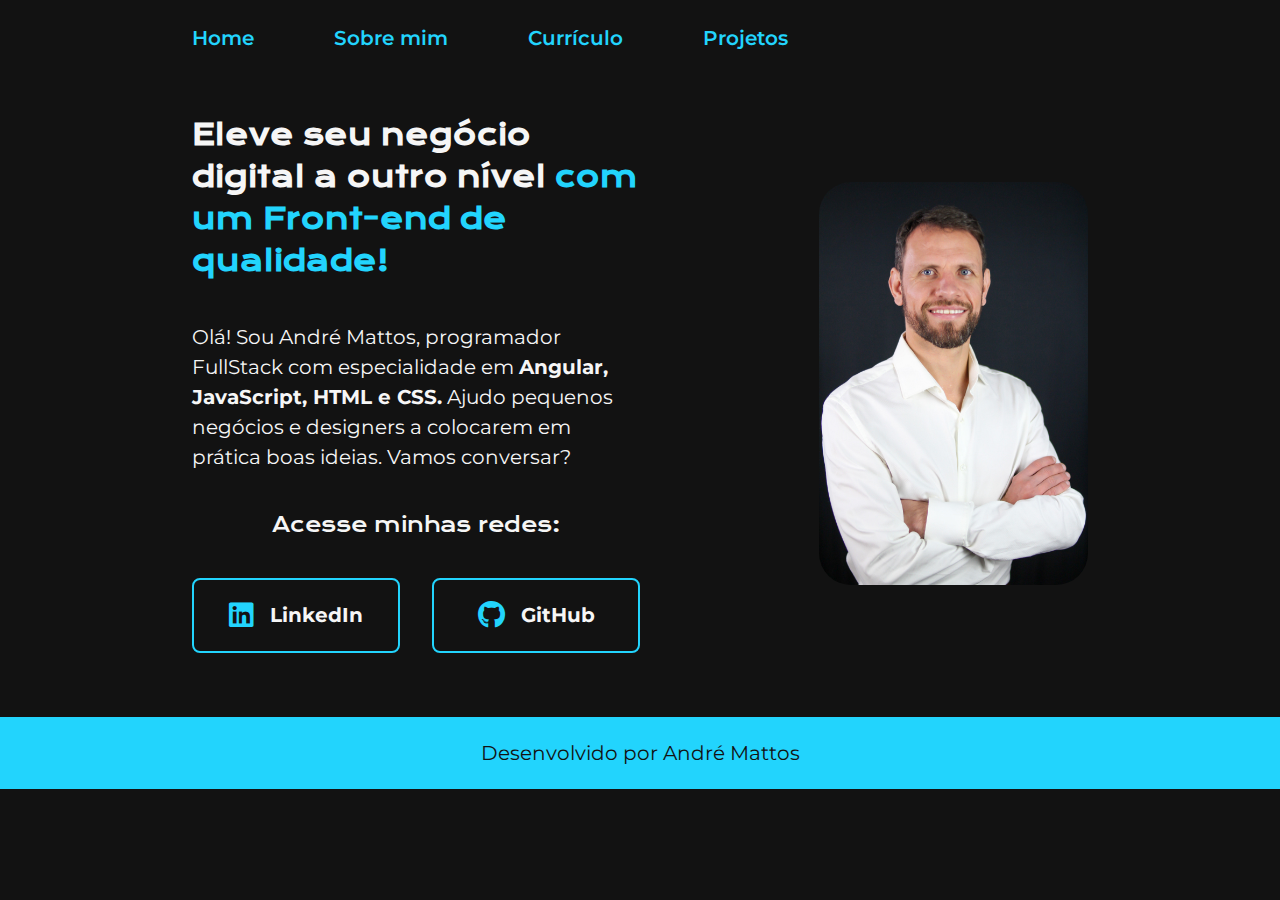
==== index.html @ 5b25e648 "primeiro commit" ====
<!DOCTYPE html>
<html lang="pt-br">
<head>
  <meta charset="UTF-8">
  <meta http-equiv="X-UA-Compatible" content="IE=edge">
  <meta name="viewport" content="width=device-width, initial-scale=1.0">
  <link rel="stylesheet" href="./styles/style.css">
  <link rel="stylesheet" href="https://cdnjs.cloudflare.com/ajax/libs/font-awesome/6.0.0-beta3/css/all.min.css">
  <title>Portfolio de André Mattos</title>
</head>
<body>
  <header class="cabecalho">
    <nav class="cabecalho__menu">
      <a class="cabecalho__menu__link" href="./index.html">Home</a>
      <a class="cabecalho__menu__link" href="./about.html">Sobre mim</a>
      <a class="cabecalho__menu__link" href="./cv.html">Currículo</a>
      <a class="cabecalho__menu__link" href="./projects.html">Projetos</a>
    </nav>
  </header>
  <main class="apresentacao">
    <section class="apresentacao__conteudo">
      <h1 class="apresentacao__conteudo__titulo">Eleve seu negócio digital a outro nível
        <strong class="titulo-destaque"> com um Front-end de qualidade!</strong>
      </h1>
      <p class="apresentacao__conteudo__texto">Olá! Sou André Mattos, programador FullStack com especialidade em <strong>Angular, JavaScript, HTML e CSS.</strong> Ajudo pequenos negócios e designers a colocarem em prática boas ideias. Vamos conversar?</p>
      <h2 class="apresentacao__links__subtitulo">Acesse minhas redes:</h2>
      <div class="apresentacao__links">
        
        <a class="apresentacao__links__navegacao" href="https://linkedin.com/in/andrejsmattos">
          <i class="fa-brands fa-linkedin"></i>
            LinkedIn
        </a>
       
        <a class="apresentacao__links__navegacao" href="https://github.com/andrejsmattos">
          <i class="fa-brands fa-github"></i>
            GitHub
        </a>
      </div>
    </section>
    <img class="apresentacao__imagem" src="./assets/andre-mattos.jpg" alt="Foto do André Mattos">
  </main>
  <footer class="rodape">
    <p>Desenvolvido por André Mattos</p>
  </footer>
</body>
</html>
---- styles/style.css ----
@import url('https://fonts.googleapis.com/css2?family=Krona+One&family=Montserrat&family=Poppins:ital,wght@0,100;0,200;0,300;0,400;0,500;0,600;0,700;0,800;0,900;1,100;1,200;1,300;1,400;1,500;1,600;1,700;1,800;1,900&display=swap');

:root {
  --cor-bg: #121212;
  --cor-texto: #F6F6F6;
  --cor-destaque: #22D4FD;
  --cor-hover: #272727;

  --fonte-principal: "Krona One", sans-serif;
  --fonte-secundaria: "Montserrat", sans-serif;

  --tamanho-fonte-titulo: 1.75rem;
  --tamanho-fonte-texto: 1.25rem;
}

* {
  margin: 0;
  padding: 0;
}

body {
  box-sizing: border-box;
  background-color: var(--cor-bg);
  color: var(--cor-texto);
  font-size: var(--tamanho-fonte-texto);
  font-family: var(--fonte-secundaria);
}

.cabecalho {
  padding: 2% 0 0 15%;
}

.cabecalho__menu {
  display: flex;
  gap: 5rem;
}

.cabecalho__menu__link {
  font-size: var(--tamanho-fonte-texto);
  color: var(--cor-destaque);
  text-decoration: none;
  font-weight: 600;
}

.cabecalho__menu__link:hover {
  transform: scale(1.05);
  color: var(--cor-destaque);
}

.titulo-destaque {
  color: var(--cor-destaque);
}

.apresentacao__conteudo__titulo {
  font-size: var(--tamanho-fonte-titulo);
  font-family: var(--fonte-principal);
  line-height: 1.5;
}

.apresentacao__conteudo__texto {
  font-size: var(--tamanho-fonte-texto);
  font-family: var(--fonte-secundaria);
  line-height: 1.5;
}

.apresentacao {
  display: flex;
  padding: 5% 15%;
  align-items: center;
  justify-content: space-between; 
  gap: 5.125rem;
}

.apresentacao__conteudo {
  width: 50%;
  display: flex;
  flex-direction: column;
  gap: 2.5rem;
}

.apresentacao__links {
  display: flex;
  justify-content: space-between;
  align-items: center;
  gap: 2rem;
}

.apresentacao__links__subtitulo {
  font-family: var(--fonte-principal);
  font-weight: 400;
  font-size: var(--tamanho-fonte-texto);
  text-align: center;
}

.fa-brands {
  font-size: var(--tamanho-fonte-titulo);
  color: var(--cor-destaque);
}

.apresentacao__links__navegacao {
  align-items: center;
  display: flex;
  justify-content: center;
  gap: 1rem;
  border: 2px solid var(--cor-destaque);
  width: 50%;
  text-align: center;
  border-radius: 8px;
  font-weight: 600;
  padding: 1.35rem 0;
  text-decoration: none;
  color: var(--cor-texto);
  font-weight: bold;
  font-family: var(--fonte-secundaria);
}

.apresentacao__links__link:hover {
  background-color: var(--cor-hover);
  transform: scale(1.05);
}

.apresentacao__imagem {
  width: 30%;
  border-radius: 2rem;
}

.rodape {
  padding: 1.5rem;
  background-color: var(--cor-destaque);
  color: var(--cor-bg);
  text-align: center;
  font-family: var(--fonte-secundaria);
  font-weight: 400;
}

@media (max-width: 1200px) {
  .cabecalho {
    padding: 5% 5% 0 5%;
  }

  .cabecalho__menu {
    gap: 3rem;
    /* justify-content: center; */
  }

  .apresentacao {
    padding: 5%;
    /* flex-direction: column-reverse; */
    gap: 2.5rem;
  }

  .apresentacao__conteudo {
    width: auto;
  }

  .apresentacao__imagem {
    width: 40%;
  }

  .apresentacao__links {
    flex-direction: column;
    gap: 1rem;
  }

  .apresentacao__links__navegacao {
    width: 100%;
  }
  
}

@media (max-width: 768px) {
  .cabecalho {
    padding: 5% 5% 0 5%;
  }

  .cabecalho__menu {
    gap: 2rem;
    justify-content: center;
  }

  .apresentacao {
    padding: 5% 5%;
    flex-direction: column-reverse;
    gap: 2.5rem;
  }

  .apresentacao__conteudo {
    width: 100%;
  }
  
  .apresentacao__conteudo__texto {
    font-size: 1.5rem;
  }

  .apresentacao__imagem {
    width: 70%;
  }

  .apresentacao__links {
    flex-direction: column;
    gap: 1rem;
  }

  .apresentacao__links__navegacao {
    width: 100%;
  }
}

@media (max-width: 480px) {
  .cabecalho {
    padding: 5% 5% 0 5%;
  }

  .cabecalho__menu {
    gap: 1rem;
    justify-content: center;
  }

  .apresentacao {
    padding: 5% 5%;
    flex-direction: column-reverse;
    gap: 2.5rem;
  }

  .apresentacao__conteudo {
    width: 100%;
  }

  .apresentacao__conteudo__texto {
    font-size: 1.25rem;
  }

  .apresentacao__imagem {
    width: 90%;
  }

  .apresentacao__links {
    flex-direction: column;
    gap: 1rem;
  }

  .apresentacao__links__navegacao {
    width: 100%;
  }

  .rodape {
    margin-top: 4rem;
  }
}
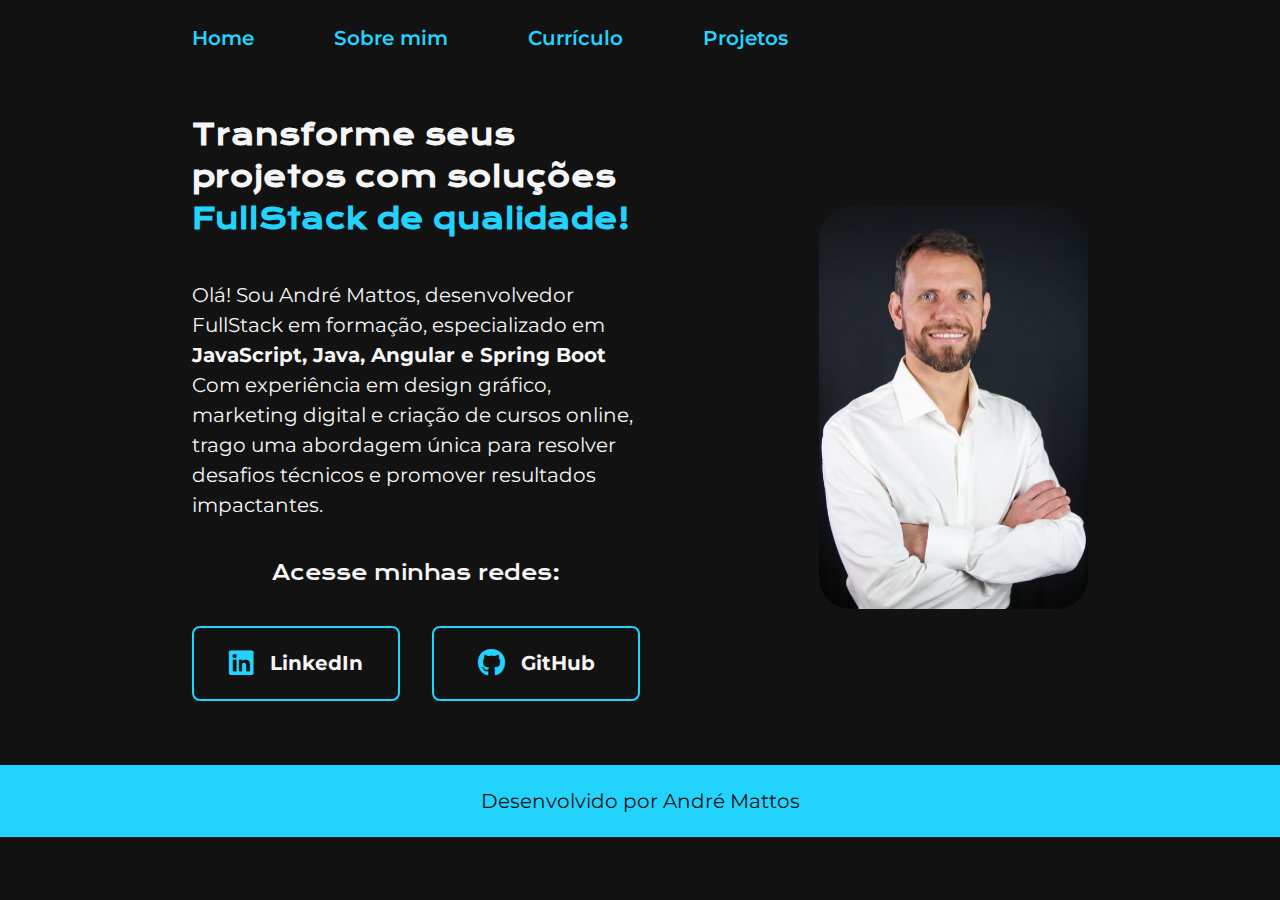
==== commit 547d8cc9: "atualizacao do texto" ====
--- a/index.html
+++ b/index.html
@@ -19,10 +19,10 @@
   </header>
   <main class="apresentacao">
     <section class="apresentacao__conteudo">
-      <h1 class="apresentacao__conteudo__titulo">Eleve seu negócio digital a outro nível
-        <strong class="titulo-destaque"> com um Front-end de qualidade!</strong>
+      <h1 class="apresentacao__conteudo__titulo">Transforme seus projetos com soluções
+        <strong class="titulo-destaque"> FullStack de qualidade!</strong>
       </h1>
-      <p class="apresentacao__conteudo__texto">Olá! Sou André Mattos, programador FullStack com especialidade em <strong>Angular, JavaScript, HTML e CSS.</strong> Ajudo pequenos negócios e designers a colocarem em prática boas ideias. Vamos conversar?</p>
+      <p class="apresentacao__conteudo__texto">Olá! Sou André Mattos, desenvolvedor FullStack em formação, especializado em <strong>JavaScript, Java, Angular e Spring Boot </strong> Com experiência em design gráfico, marketing digital e criação de cursos online, trago uma abordagem única para resolver desafios técnicos e promover resultados impactantes.</p>
       <h2 class="apresentacao__links__subtitulo">Acesse minhas redes:</h2>
       <div class="apresentacao__links">
         
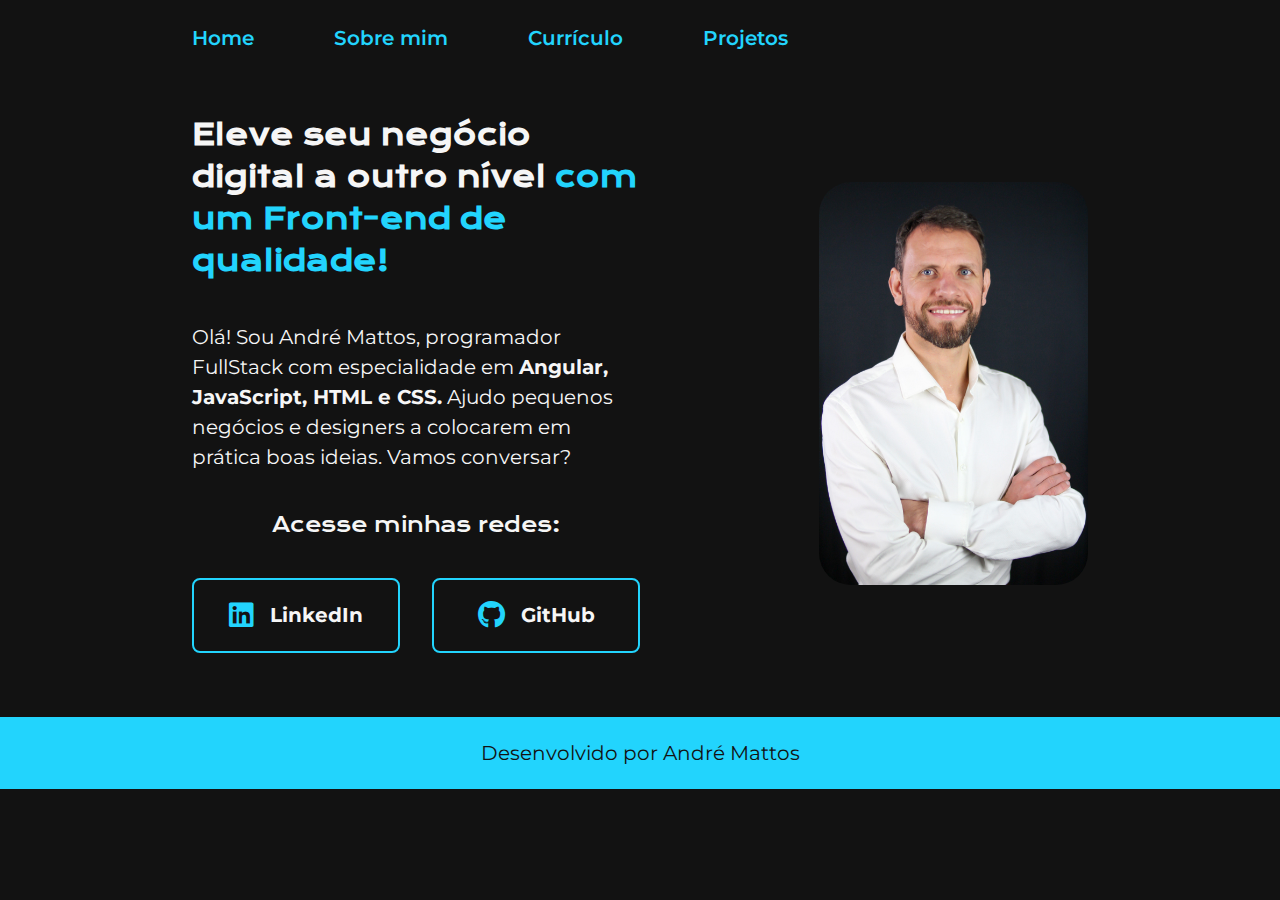
==== commit 72645200: "Add files via upload" ====
--- a/index.html
+++ b/index.html
@@ -1,46 +1,46 @@
-<!DOCTYPE html>
-<html lang="pt-br">
-<head>
-  <meta charset="UTF-8">
-  <meta http-equiv="X-UA-Compatible" content="IE=edge">
-  <meta name="viewport" content="width=device-width, initial-scale=1.0">
-  <link rel="stylesheet" href="./styles/style.css">
-  <link rel="stylesheet" href="https://cdnjs.cloudflare.com/ajax/libs/font-awesome/6.0.0-beta3/css/all.min.css">
-  <title>Portfolio de André Mattos</title>
-</head>
-<body>
-  <header class="cabecalho">
-    <nav class="cabecalho__menu">
-      <a class="cabecalho__menu__link" href="./index.html">Home</a>
-      <a class="cabecalho__menu__link" href="./about.html">Sobre mim</a>
-      <a class="cabecalho__menu__link" href="./cv.html">Currículo</a>
-      <a class="cabecalho__menu__link" href="./projects.html">Projetos</a>
-    </nav>
-  </header>
-  <main class="apresentacao">
-    <section class="apresentacao__conteudo">
-      <h1 class="apresentacao__conteudo__titulo">Transforme seus projetos com soluções
-        <strong class="titulo-destaque"> FullStack de qualidade!</strong>
-      </h1>
-      <p class="apresentacao__conteudo__texto">Olá! Sou André Mattos, desenvolvedor FullStack em formação, especializado em <strong>JavaScript, Java, Angular e Spring Boot </strong> Com experiência em design gráfico, marketing digital e criação de cursos online, trago uma abordagem única para resolver desafios técnicos e promover resultados impactantes.</p>
-      <h2 class="apresentacao__links__subtitulo">Acesse minhas redes:</h2>
-      <div class="apresentacao__links">
-        
-        <a class="apresentacao__links__navegacao" href="https://linkedin.com/in/andrejsmattos">
-          <i class="fa-brands fa-linkedin"></i>
-            LinkedIn
-        </a>
-       
-        <a class="apresentacao__links__navegacao" href="https://github.com/andrejsmattos">
-          <i class="fa-brands fa-github"></i>
-            GitHub
-        </a>
-      </div>
-    </section>
-    <img class="apresentacao__imagem" src="./assets/andre-mattos.jpg" alt="Foto do André Mattos">
-  </main>
-  <footer class="rodape">
-    <p>Desenvolvido por André Mattos</p>
-  </footer>
-</body>
+<!DOCTYPE html>
+<html lang="pt-br">
+<head>
+  <meta charset="UTF-8">
+  <meta http-equiv="X-UA-Compatible" content="IE=edge">
+  <meta name="viewport" content="width=device-width, initial-scale=1.0">
+  <link rel="stylesheet" href="./styles/style.css">
+  <link rel="stylesheet" href="https://cdnjs.cloudflare.com/ajax/libs/font-awesome/6.0.0-beta3/css/all.min.css">
+  <title>Portfolio de André Mattos</title>
+</head>
+<body>
+  <header class="cabecalho">
+    <nav class="cabecalho__menu">
+      <a class="cabecalho__menu__link" href="./index.html">Home</a>
+      <a class="cabecalho__menu__link" href="./about.html">Sobre mim</a>
+      <a class="cabecalho__menu__link" href="./cv.html">Currículo</a>
+      <a class="cabecalho__menu__link" href="./projects.html">Projetos</a>
+    </nav>
+  </header>
+  <main class="apresentacao">
+    <section class="apresentacao__conteudo">
+      <h1 class="apresentacao__conteudo__titulo">Eleve seu negócio digital a outro nível
+        <strong class="titulo-destaque"> com um Front-end de qualidade!</strong>
+      </h1>
+      <p class="apresentacao__conteudo__texto">Olá! Sou André Mattos, programador FullStack com especialidade em <strong>Angular, JavaScript, HTML e CSS.</strong> Ajudo pequenos negócios e designers a colocarem em prática boas ideias. Vamos conversar?</p>
+      <h2 class="apresentacao__links__subtitulo">Acesse minhas redes:</h2>
+      <div class="apresentacao__links">
+        
+        <a class="apresentacao__links__navegacao" href="https://linkedin.com/in/andrejsmattos">
+          <i class="fa-brands fa-linkedin"></i>
+            LinkedIn
+        </a>
+       
+        <a class="apresentacao__links__navegacao" href="https://github.com/andrejsmattos">
+          <i class="fa-brands fa-github"></i>
+            GitHub
+        </a>
+      </div>
+    </section>
+    <img class="apresentacao__imagem" src="./assets/andre-mattos.jpg" alt="Foto do André Mattos">
+  </main>
+  <footer class="rodape">
+    <p>Desenvolvido por André Mattos</p>
+  </footer>
+</body>
 </html>--- a/styles/style.css
+++ b/styles/style.css
@@ -1,250 +1,250 @@
-
-@import url('https://fonts.googleapis.com/css2?family=Krona+One&family=Montserrat&family=Poppins:ital,wght@0,100;0,200;0,300;0,400;0,500;0,600;0,700;0,800;0,900;1,100;1,200;1,300;1,400;1,500;1,600;1,700;1,800;1,900&display=swap');
-
-:root {
-  --cor-bg: #121212;
-  --cor-texto: #F6F6F6;
-  --cor-destaque: #22D4FD;
-  --cor-hover: #272727;
-
-  --fonte-principal: "Krona One", sans-serif;
-  --fonte-secundaria: "Montserrat", sans-serif;
-
-  --tamanho-fonte-titulo: 1.75rem;
-  --tamanho-fonte-texto: 1.25rem;
-}
-
-* {
-  margin: 0;
-  padding: 0;
-}
-
-body {
-  box-sizing: border-box;
-  background-color: var(--cor-bg);
-  color: var(--cor-texto);
-  font-size: var(--tamanho-fonte-texto);
-  font-family: var(--fonte-secundaria);
-}
-
-.cabecalho {
-  padding: 2% 0 0 15%;
-}
-
-.cabecalho__menu {
-  display: flex;
-  gap: 5rem;
-}
-
-.cabecalho__menu__link {
-  font-size: var(--tamanho-fonte-texto);
-  color: var(--cor-destaque);
-  text-decoration: none;
-  font-weight: 600;
-}
-
-.cabecalho__menu__link:hover {
-  transform: scale(1.05);
-  color: var(--cor-destaque);
-}
-
-.titulo-destaque {
-  color: var(--cor-destaque);
-}
-
-.apresentacao__conteudo__titulo {
-  font-size: var(--tamanho-fonte-titulo);
-  font-family: var(--fonte-principal);
-  line-height: 1.5;
-}
-
-.apresentacao__conteudo__texto {
-  font-size: var(--tamanho-fonte-texto);
-  font-family: var(--fonte-secundaria);
-  line-height: 1.5;
-}
-
-.apresentacao {
-  display: flex;
-  padding: 5% 15%;
-  align-items: center;
-  justify-content: space-between; 
-  gap: 5.125rem;
-}
-
-.apresentacao__conteudo {
-  width: 50%;
-  display: flex;
-  flex-direction: column;
-  gap: 2.5rem;
-}
-
-.apresentacao__links {
-  display: flex;
-  justify-content: space-between;
-  align-items: center;
-  gap: 2rem;
-}
-
-.apresentacao__links__subtitulo {
-  font-family: var(--fonte-principal);
-  font-weight: 400;
-  font-size: var(--tamanho-fonte-texto);
-  text-align: center;
-}
-
-.fa-brands {
-  font-size: var(--tamanho-fonte-titulo);
-  color: var(--cor-destaque);
-}
-
-.apresentacao__links__navegacao {
-  align-items: center;
-  display: flex;
-  justify-content: center;
-  gap: 1rem;
-  border: 2px solid var(--cor-destaque);
-  width: 50%;
-  text-align: center;
-  border-radius: 8px;
-  font-weight: 600;
-  padding: 1.35rem 0;
-  text-decoration: none;
-  color: var(--cor-texto);
-  font-weight: bold;
-  font-family: var(--fonte-secundaria);
-}
-
-.apresentacao__links__link:hover {
-  background-color: var(--cor-hover);
-  transform: scale(1.05);
-}
-
-.apresentacao__imagem {
-  width: 30%;
-  border-radius: 2rem;
-}
-
-.rodape {
-  padding: 1.5rem;
-  background-color: var(--cor-destaque);
-  color: var(--cor-bg);
-  text-align: center;
-  font-family: var(--fonte-secundaria);
-  font-weight: 400;
-}
-
-@media (max-width: 1200px) {
-  .cabecalho {
-    padding: 5% 5% 0 5%;
-  }
-
-  .cabecalho__menu {
-    gap: 3rem;
-    /* justify-content: center; */
-  }
-
-  .apresentacao {
-    padding: 5%;
-    /* flex-direction: column-reverse; */
-    gap: 2.5rem;
-  }
-
-  .apresentacao__conteudo {
-    width: auto;
-  }
-
-  .apresentacao__imagem {
-    width: 40%;
-  }
-
-  .apresentacao__links {
-    flex-direction: column;
-    gap: 1rem;
-  }
-
-  .apresentacao__links__navegacao {
-    width: 100%;
-  }
-  
-}
-
-@media (max-width: 768px) {
-  .cabecalho {
-    padding: 5% 5% 0 5%;
-  }
-
-  .cabecalho__menu {
-    gap: 2rem;
-    justify-content: center;
-  }
-
-  .apresentacao {
-    padding: 5% 5%;
-    flex-direction: column-reverse;
-    gap: 2.5rem;
-  }
-
-  .apresentacao__conteudo {
-    width: 100%;
-  }
-  
-  .apresentacao__conteudo__texto {
-    font-size: 1.5rem;
-  }
-
-  .apresentacao__imagem {
-    width: 70%;
-  }
-
-  .apresentacao__links {
-    flex-direction: column;
-    gap: 1rem;
-  }
-
-  .apresentacao__links__navegacao {
-    width: 100%;
-  }
-}
-
-@media (max-width: 480px) {
-  .cabecalho {
-    padding: 5% 5% 0 5%;
-  }
-
-  .cabecalho__menu {
-    gap: 1rem;
-    justify-content: center;
-  }
-
-  .apresentacao {
-    padding: 5% 5%;
-    flex-direction: column-reverse;
-    gap: 2.5rem;
-  }
-
-  .apresentacao__conteudo {
-    width: 100%;
-  }
-
-  .apresentacao__conteudo__texto {
-    font-size: 1.25rem;
-  }
-
-  .apresentacao__imagem {
-    width: 90%;
-  }
-
-  .apresentacao__links {
-    flex-direction: column;
-    gap: 1rem;
-  }
-
-  .apresentacao__links__navegacao {
-    width: 100%;
-  }
-
-  .rodape {
-    margin-top: 4rem;
-  }
+
+@import url('https://fonts.googleapis.com/css2?family=Krona+One&family=Montserrat&family=Poppins:ital,wght@0,100;0,200;0,300;0,400;0,500;0,600;0,700;0,800;0,900;1,100;1,200;1,300;1,400;1,500;1,600;1,700;1,800;1,900&display=swap');
+
+:root {
+  --cor-bg: #121212;
+  --cor-texto: #F6F6F6;
+  --cor-destaque: #22D4FD;
+  --cor-hover: #272727;
+
+  --fonte-principal: "Krona One", sans-serif;
+  --fonte-secundaria: "Montserrat", sans-serif;
+
+  --tamanho-fonte-titulo: 1.75rem;
+  --tamanho-fonte-texto: 1.25rem;
+}
+
+* {
+  margin: 0;
+  padding: 0;
+}
+
+body {
+  box-sizing: border-box;
+  background-color: var(--cor-bg);
+  color: var(--cor-texto);
+  font-size: var(--tamanho-fonte-texto);
+  font-family: var(--fonte-secundaria);
+}
+
+.cabecalho {
+  padding: 2% 0 0 15%;
+}
+
+.cabecalho__menu {
+  display: flex;
+  gap: 5rem;
+}
+
+.cabecalho__menu__link {
+  font-size: var(--tamanho-fonte-texto);
+  color: var(--cor-destaque);
+  text-decoration: none;
+  font-weight: 600;
+}
+
+.cabecalho__menu__link:hover {
+  transform: scale(1.05);
+  color: var(--cor-destaque);
+}
+
+.titulo-destaque {
+  color: var(--cor-destaque);
+}
+
+.apresentacao__conteudo__titulo {
+  font-size: var(--tamanho-fonte-titulo);
+  font-family: var(--fonte-principal);
+  line-height: 1.5;
+}
+
+.apresentacao__conteudo__texto {
+  font-size: var(--tamanho-fonte-texto);
+  font-family: var(--fonte-secundaria);
+  line-height: 1.5;
+}
+
+.apresentacao {
+  display: flex;
+  padding: 5% 15%;
+  align-items: center;
+  justify-content: space-between; 
+  gap: 5.125rem;
+}
+
+.apresentacao__conteudo {
+  width: 50%;
+  display: flex;
+  flex-direction: column;
+  gap: 2.5rem;
+}
+
+.apresentacao__links {
+  display: flex;
+  justify-content: space-between;
+  align-items: center;
+  gap: 2rem;
+}
+
+.apresentacao__links__subtitulo {
+  font-family: var(--fonte-principal);
+  font-weight: 400;
+  font-size: var(--tamanho-fonte-texto);
+  text-align: center;
+}
+
+.fa-brands {
+  font-size: var(--tamanho-fonte-titulo);
+  color: var(--cor-destaque);
+}
+
+.apresentacao__links__navegacao {
+  align-items: center;
+  display: flex;
+  justify-content: center;
+  gap: 1rem;
+  border: 2px solid var(--cor-destaque);
+  width: 50%;
+  text-align: center;
+  border-radius: 8px;
+  font-weight: 600;
+  padding: 1.35rem 0;
+  text-decoration: none;
+  color: var(--cor-texto);
+  font-weight: bold;
+  font-family: var(--fonte-secundaria);
+}
+
+.apresentacao__links__link:hover {
+  background-color: var(--cor-hover);
+  transform: scale(1.05);
+}
+
+.apresentacao__imagem {
+  width: 30%;
+  border-radius: 2rem;
+}
+
+.rodape {
+  padding: 1.5rem;
+  background-color: var(--cor-destaque);
+  color: var(--cor-bg);
+  text-align: center;
+  font-family: var(--fonte-secundaria);
+  font-weight: 400;
+}
+
+@media (max-width: 1200px) {
+  .cabecalho {
+    padding: 5% 5% 0 5%;
+  }
+
+  .cabecalho__menu {
+    gap: 3rem;
+    /* justify-content: center; */
+  }
+
+  .apresentacao {
+    padding: 5%;
+    /* flex-direction: column-reverse; */
+    gap: 2.5rem;
+  }
+
+  .apresentacao__conteudo {
+    width: auto;
+  }
+
+  .apresentacao__imagem {
+    width: 40%;
+  }
+
+  .apresentacao__links {
+    flex-direction: column;
+    gap: 1rem;
+  }
+
+  .apresentacao__links__navegacao {
+    width: 100%;
+  }
+  
+}
+
+@media (max-width: 768px) {
+  .cabecalho {
+    padding: 5% 5% 0 5%;
+  }
+
+  .cabecalho__menu {
+    gap: 2rem;
+    justify-content: center;
+  }
+
+  .apresentacao {
+    padding: 5% 5%;
+    flex-direction: column-reverse;
+    gap: 2.5rem;
+  }
+
+  .apresentacao__conteudo {
+    width: 100%;
+  }
+  
+  .apresentacao__conteudo__texto {
+    font-size: 1.5rem;
+  }
+
+  .apresentacao__imagem {
+    width: 70%;
+  }
+
+  .apresentacao__links {
+    flex-direction: column;
+    gap: 1rem;
+  }
+
+  .apresentacao__links__navegacao {
+    width: 100%;
+  }
+}
+
+@media (max-width: 480px) {
+  .cabecalho {
+    padding: 5% 5% 0 5%;
+  }
+
+  .cabecalho__menu {
+    gap: 1rem;
+    justify-content: center;
+  }
+
+  .apresentacao {
+    padding: 5% 5%;
+    flex-direction: column-reverse;
+    gap: 2.5rem;
+  }
+
+  .apresentacao__conteudo {
+    width: 100%;
+  }
+
+  .apresentacao__conteudo__texto {
+    font-size: 1.25rem;
+  }
+
+  .apresentacao__imagem {
+    width: 90%;
+  }
+
+  .apresentacao__links {
+    flex-direction: column;
+    gap: 1rem;
+  }
+
+  .apresentacao__links__navegacao {
+    width: 100%;
+  }
+
+  .rodape {
+    margin-top: 4rem;
+  }
 }